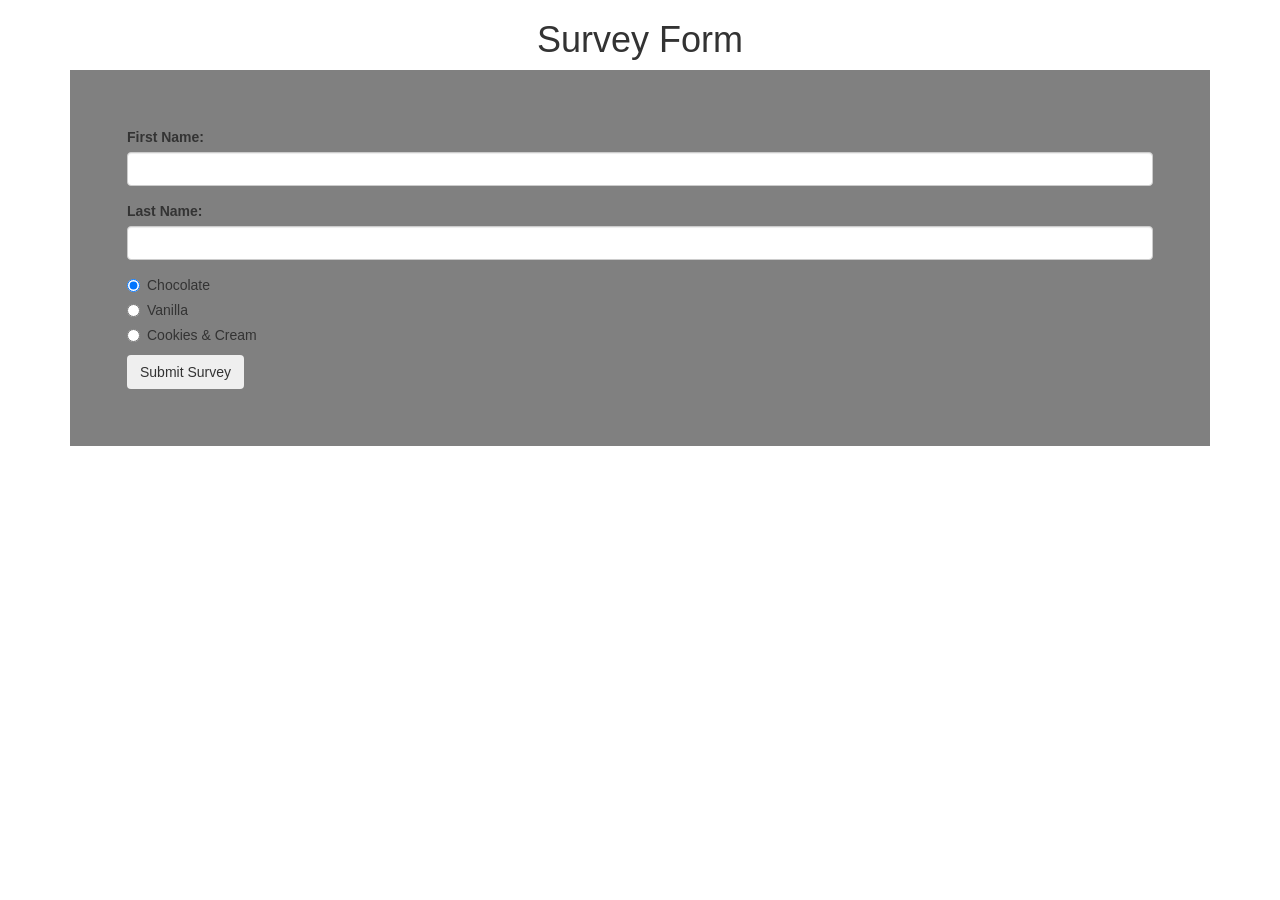
==== test-radio.html @ 4d7804ef "add test-radio.html and test-scripts.js to test and correct the radio form not submitting correctly" ====
<!DOCTYPE html>
<html>
  <head>
    <link rel="stylesheet" href="css/bootstrap.css">
    <link rel="stylesheet" href="css/styles.css">
    <script src="js/jquery-3.2.1.js"></script>
    <script src="js/test-scripts.js"></script>
    <meta charset="utf-8">
    <title>Test Radio Form</title>
  </head>
  <body>
    <div class="container">
      <h1>Survey Form</h1>
      <div>
        <form id="formSurvey">
          <div class="form-group">
            <label for="firstName">First Name: </label>
            <input id="lastName" class="form-control" type="text">
          </div>
          <div class="form-group">
            <label for="lastName">Last Name: </label>
            <input id="lastName" class="form-control" type="text">
          </div>
          <div class="radio">
            <label>
              <input type="radio" name="flavor" value="chocolate" checked>
              Chocolate
            </label>
          </div>
          <div class="radio">
            <label>
              <input type="radio" name="flavor" value="vanilla">
              Vanilla
            </label>
          </div>
          <div class="radio">
            <label>
              <input type="radio" name="flavor" value="cookiesandcream">
              Cookies & Cream
            </label>
          </div>

          <button type="submit" class="btn">Submit Survey</button>
        </form>
        <div id="survey">
          <h1>Survey Results</h1>
          <p>Hi there! <span class="firstName"></span> <span class="lastName"></span><br><span class="food"></span><br><span class="flavor"></span></p>
        </div>
      </div>
  </body>
</html>
---- css/styles.css ----
h1{
  text-align: center;
}
#formSurvey{
  border: 3px;
  background-color: gray;
  border-color: black;
  padding: 5%;
}

#webdesigner{
  display: none;
}
#androidapp{
  display: none;
}
#fullstack{
  display: none;
}
#survey{
  display: none;
}
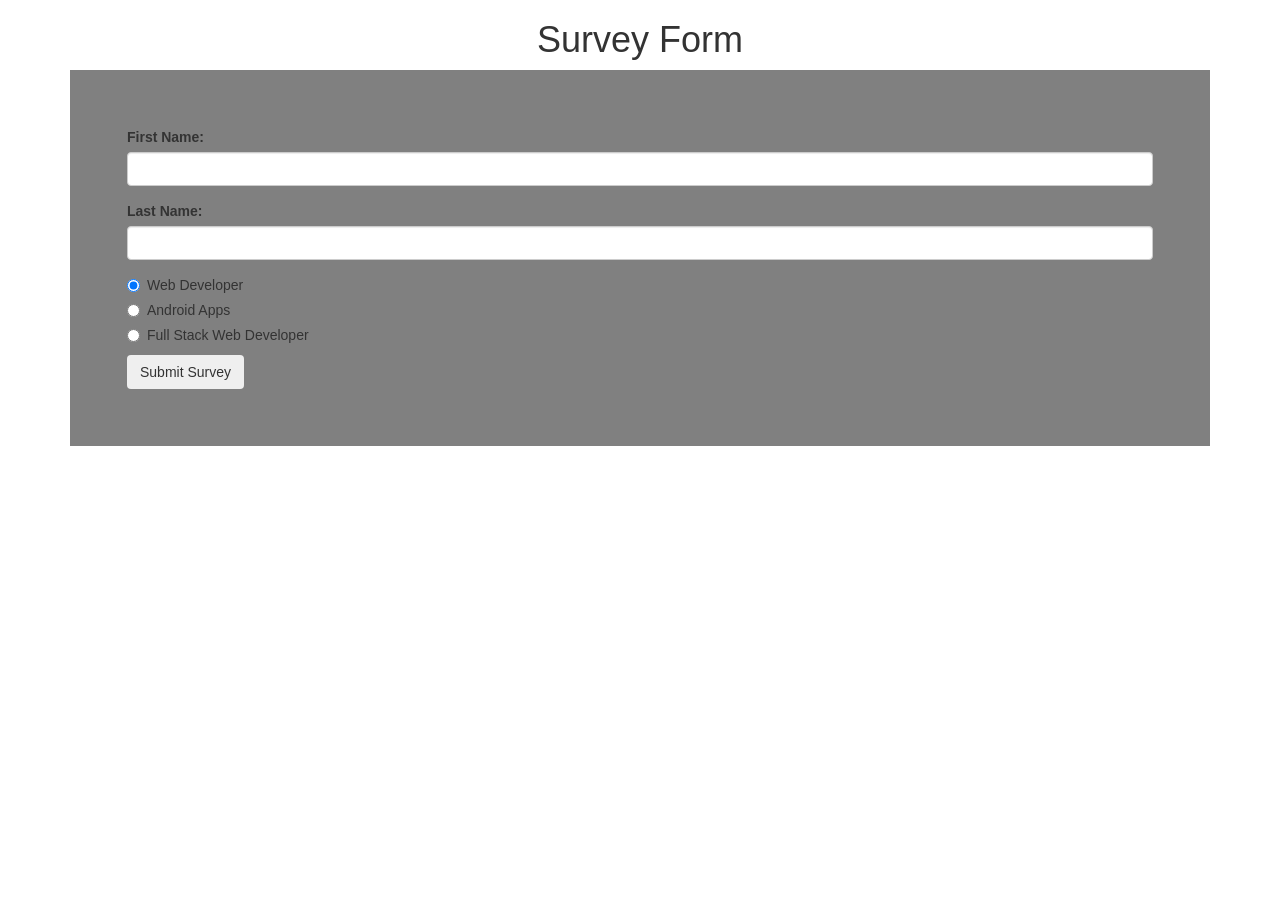
==== commit 95d08b70: "add working radio form code to track-suggester.html and scripts.js after testing complete in test-ra" ====
--- a/test-radio.html
+++ b/test-radio.html
@@ -23,20 +23,20 @@
           </div>
           <div class="radio">
             <label>
-              <input type="radio" name="flavor" value="chocolate" checked>
-              Chocolate
+              <input type="radio" name="track" value="web" checked>
+              Web Developer
             </label>
           </div>
           <div class="radio">
             <label>
-              <input type="radio" name="flavor" value="vanilla">
-              Vanilla
+              <input type="radio" name="track" value="android">
+              Android Apps
             </label>
           </div>
           <div class="radio">
             <label>
-              <input type="radio" name="flavor" value="cookiesandcream">
-              Cookies & Cream
+              <input type="radio" name="track" value="full">
+              Full Stack Web Developer
             </label>
           </div>
 
@@ -44,8 +44,32 @@
         </form>
         <div id="survey">
           <h1>Survey Results</h1>
-          <p>Hi there! <span class="firstName"></span> <span class="lastName"></span><br><span class="food"></span><br><span class="flavor"></span></p>
+          <p>Hi there! <span class="firstName"></span> <span class="lastName"></span><br><span class="food"></span><br><span class="track"></span></p>
         </div>
       </div>
+    </div>
+    <div class="container">
+      <div id="webdesigner">
+        <h1>Web Designer</h1>
+        <ul>
+          <li><a href="https://votinginfoproject.org/">Click Here</a> For Info on Being a Web Designer!</li>
+          <li><a href="https://en.wikipedia.org/wiki/Twenty-sixth_Amendment_to_the_United_States_Constitution">Click Here</a> for requirements!</li>
+        </ul>
+      </div>
+      <div id="androidapp">
+        <h1>Android App Developer</h1>
+        <ul>
+          <li><a href="https://votinginfoproject.org/">Click Here</a> Android App Developer</li>
+          <li><a href="https://en.wikipedia.org/wiki/Twenty-sixth_Amendment_to_the_United_States_Constitution">Click Here</a> for requirements!</li>
+        </ul>
+      </div>
+      <div id="fullstack">
+        <h1>Full Stack Web Developer</h1>
+        <ul>
+          <li><a href="https://votinginfoproject.org/">Click Here</a> Full Stack Web Developer</li>
+          <li><a href="https://en.wikipedia.org/wiki/Twenty-sixth_Amendment_to_the_United_States_Constitution">Click Here</a> for requirements!</li>
+        </ul>
+      </div>
+    </div>  
   </body>
 </html>
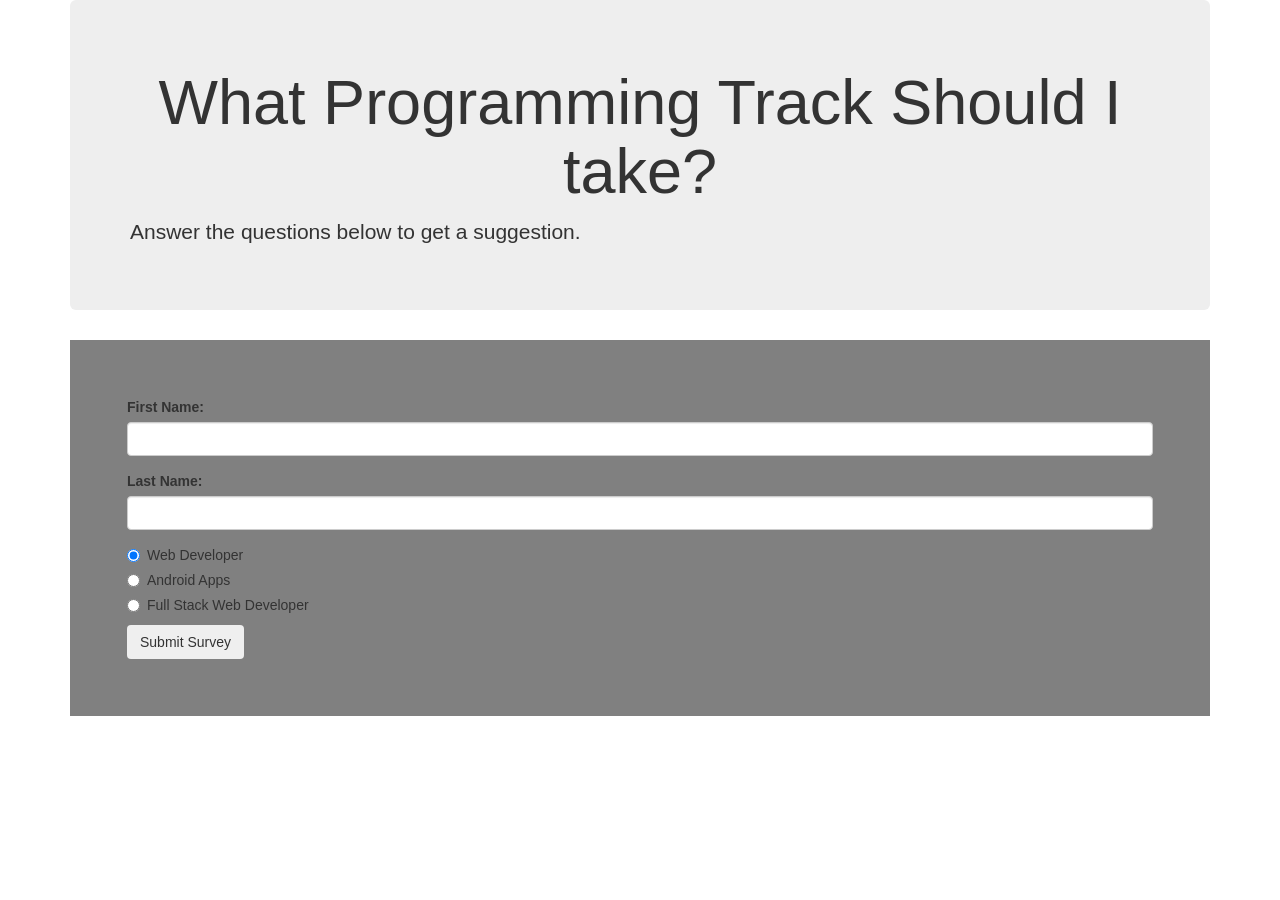
==== commit bdd2bfb7: "add panel panel-info to test-radio.html for track suggestions to appear in the panel format" ====
--- a/test-radio.html
+++ b/test-radio.html
@@ -6,11 +6,14 @@
     <script src="js/jquery-3.2.1.js"></script>
     <script src="js/test-scripts.js"></script>
     <meta charset="utf-8">
-    <title>Test Radio Form</title>
+    <title>Programming Track</title>
   </head>
   <body>
     <div class="container">
-      <h1>Survey Form</h1>
+      <div class="jumbotron">
+        <h1>What Programming Track Should I take?</h1>
+        <p>Answer the questions below to get a suggestion.</p>
+      </div>
       <div>
         <form id="formSurvey">
           <div class="form-group">
@@ -23,7 +26,7 @@
           </div>
           <div class="radio">
             <label>
-              <input type="radio" name="track" value="web" checked>
+              <input type="radio" name="track" value="webdesign" checked>
               Web Developer
             </label>
           </div>
@@ -35,7 +38,7 @@
           </div>
           <div class="radio">
             <label>
-              <input type="radio" name="track" value="full">
+              <input type="radio" name="track" value="fullstack">
               Full Stack Web Developer
             </label>
           </div>
@@ -44,32 +47,73 @@
         </form>
         <div id="survey">
           <h1>Survey Results</h1>
-          <p>Hi there! <span class="firstName"></span> <span class="lastName"></span><br><span class="food"></span><br><span class="track"></span></p>
+          <p>Hi there! <span class="firstName"></span> <span class="lastName"></span></p>
         </div>
-      </div>
+      </div><!--bottom of form div -->
     </div>
     <div class="container">
-      <div id="webdesigner">
-        <h1>Web Designer</h1>
-        <ul>
-          <li><a href="https://votinginfoproject.org/">Click Here</a> For Info on Being a Web Designer!</li>
-          <li><a href="https://en.wikipedia.org/wiki/Twenty-sixth_Amendment_to_the_United_States_Constitution">Click Here</a> for requirements!</li>
-        </ul>
-      </div>
-      <div id="androidapp">
-        <h1>Android App Developer</h1>
-        <ul>
-          <li><a href="https://votinginfoproject.org/">Click Here</a> Android App Developer</li>
-          <li><a href="https://en.wikipedia.org/wiki/Twenty-sixth_Amendment_to_the_United_States_Constitution">Click Here</a> for requirements!</li>
-        </ul>
-      </div>
-      <div id="fullstack">
-        <h1>Full Stack Web Developer</h1>
-        <ul>
-          <li><a href="https://votinginfoproject.org/">Click Here</a> Full Stack Web Developer</li>
-          <li><a href="https://en.wikipedia.org/wiki/Twenty-sixth_Amendment_to_the_United_States_Constitution">Click Here</a> for requirements!</li>
-        </ul>
-      </div>
-    </div>  
+      <div class="row">
+        <div class="col-xs-10">
+          <div class="panel panel-info" id="webdesigner">
+            <div class="panel-heading">
+              <h2 class="panel-title">Web Designer</h2>
+            </div>
+            <div class="panel-body">
+              <p>Based on your survery results we recommend the Web Designer Track</p>
+              <p><a href="https://www.epicodus.com/what-to-expect/" target="_blank">Epicodus Web Design Track</a></p>
+              <p><strong>You will learn:</strong></p>
+              <ul>
+                <li>HTML</li>
+                <li>CSS</li>
+                <li>Bootstrap</li>
+                <li>jQuery</li>
+              </ul>
+            </div>
+          </div>
+        </div>
+        <div class="col-xs-10">
+          <div class="panel panel-info" id="androidapp">
+            <div class="panel-heading">
+              <h2 class="panel-title">Andriod App Developer</h2>
+            </div>
+            <div class="panel-body">
+              <p>Based on your survery results we recommend the Android App Developer Track</p>
+              <p><a href="https://www.epicodus.com/what-to-expect/" target="_blank">Epicodus Android App Developer Track</a></p>
+              <p><strong>You will learn:</strong></p>
+              <ul>
+                <li>HTML</li>
+                <li>CSS</li>
+                <li>Bootstrap</li>
+                <li>jQuery</li>
+                <li>JavaScript</li>
+                <li>Java</li>
+                <li>Android</li>
+              </ul>
+            </div>
+          </div>
+        </div> <!--bottom of column -->
+        <div class="col-xs-10">
+          <div class="panel panel-info" id="fullstack">
+            <div class="panel-heading">
+              <h2 class="panel-title">Full Stack Web Developer</h2>
+            </div>
+            <div class="panel-body">
+              <p>Based on your survery results we recommend the Full Stack Web Developer Track</p>
+              <p><a href="https://www.epicodus.com/what-to-expect/" target="_blank">Epicodus Full Stack Web Developer Track</a></p>
+              <p><strong>You will learn:</strong></p>
+              <ul>
+                <li>HTML</li>
+                <li>CSS</li>
+                <li>Bootstrap</li>
+                <li>jQuery</li>
+                <li>JavaScript</li>
+                <li>C#</li>
+                <li>.NET</li>
+              </ul>
+            </div>
+          </div>
+        </div> <!--bottom of column -->
+      </div> <!--bottom of row -->
+    </div>  <!--bottom of container -->
   </body>
 </html>
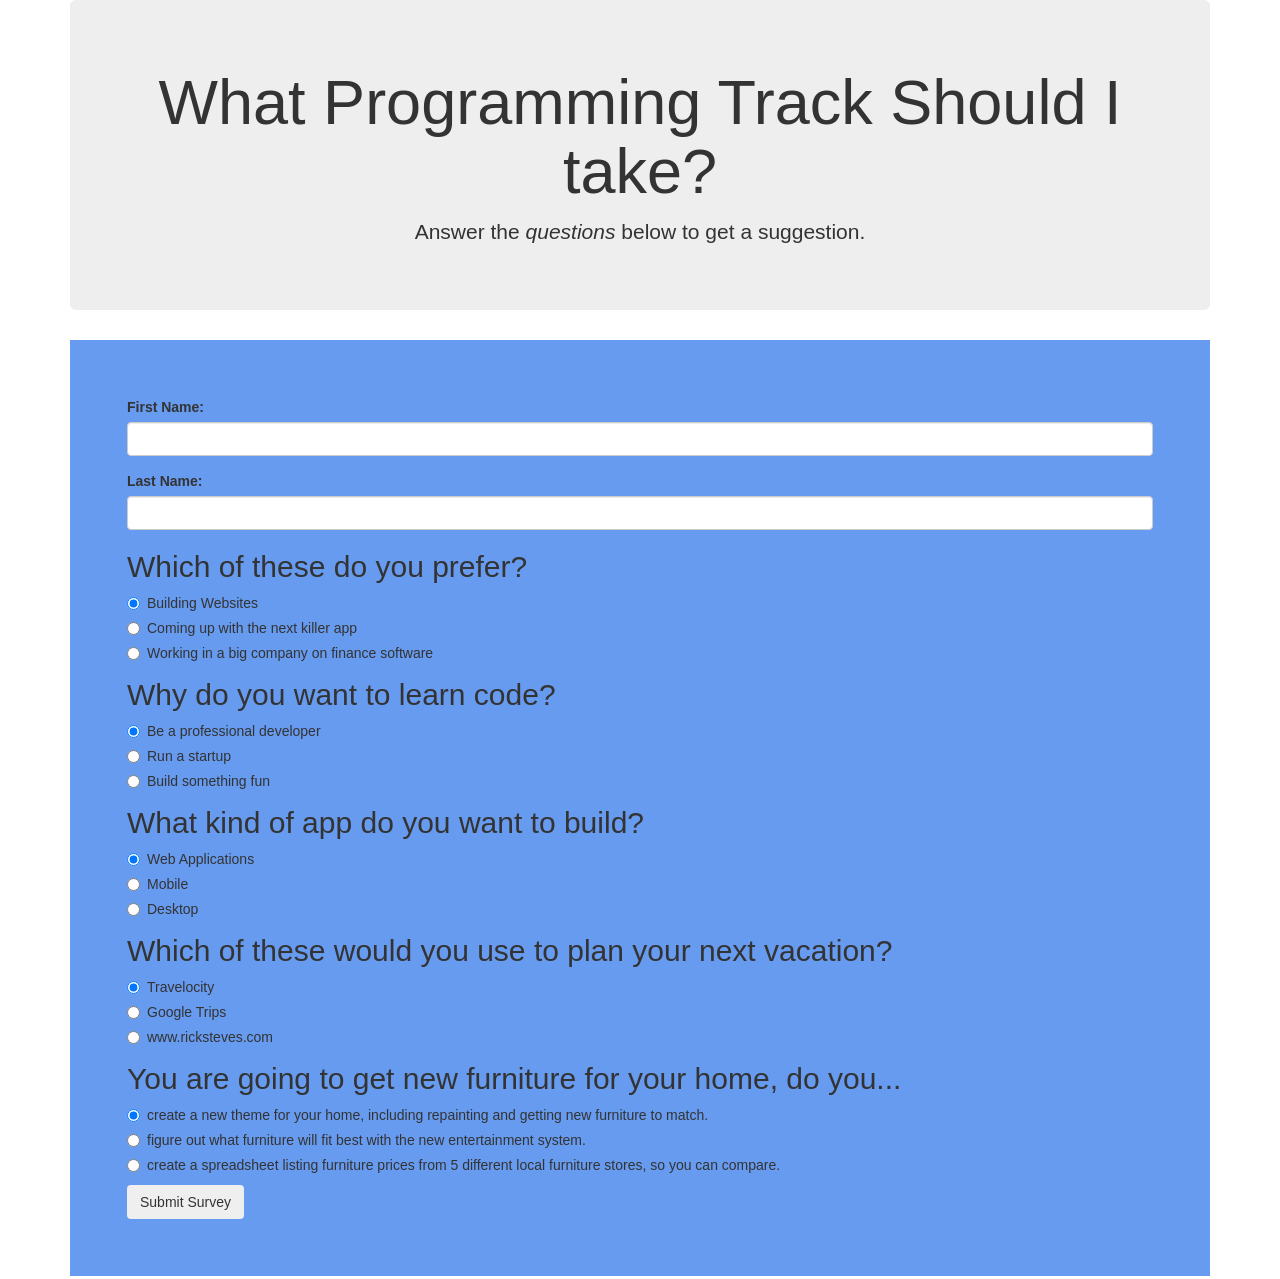
==== commit 6118d460: "add additional questions to test-radio.html using radio form" ====
--- a/test-radio.html
+++ b/test-radio.html
@@ -12,7 +12,7 @@
     <div class="container">
       <div class="jumbotron">
         <h1>What Programming Track Should I take?</h1>
-        <p>Answer the questions below to get a suggestion.</p>
+        <p>Answer the <em>questions</em> below to get a suggestion.</p>
       </div>
       <div>
         <form id="formSurvey">
@@ -25,24 +25,100 @@
             <input id="lastName" class="form-control" type="text">
           </div>
           <div class="radio">
+            <h2>Which of these do you prefer?</h2>
             <label>
               <input type="radio" name="track" value="webdesign" checked>
-              Web Developer
+              Building Websites
             </label>
           </div>
           <div class="radio">
             <label>
               <input type="radio" name="track" value="android">
-              Android Apps
+              Coming up with the next killer app
             </label>
           </div>
           <div class="radio">
             <label>
               <input type="radio" name="track" value="fullstack">
-              Full Stack Web Developer
+              Working in a big company on finance software
             </label>
           </div>
-
+          <div class="radio">
+            <h2>Why do you want to learn code?</h2>
+            <label>
+              <input type="radio" name="track2" value="webdesign" checked>
+              Be a professional developer
+            </label>
+          </div>
+          <div class="radio">
+            <label>
+              <input type="radio" name="track2" value="android">
+              Run a startup
+            </label>
+          </div>
+          <div class="radio">
+            <label>
+              <input type="radio" name="track2" value="fullstack">
+              Build something fun
+            </label>
+          </div>
+          <div class="radio">
+            <h2>What kind of app do you want to build?</h2>
+            <label>
+              <input type="radio" name="track3" value="webdesign" checked>
+              Web Applications
+            </label>
+          </div>
+          <div class="radio">
+            <label>
+              <input type="radio" name="track3" value="android">
+              Mobile
+            </label>
+          </div>
+          <div class="radio">
+            <label>
+              <input type="radio" name="track3" value="fullstack">
+              Desktop
+            </label>
+          </div>
+          <div class="radio">
+            <h2>Which of these would you use to plan your next vacation?</h2>
+            <label>
+              <input type="radio" name="track4" value="webdesign" checked>
+              Travelocity
+            </label>
+          </div>
+          <div class="radio">
+            <label>
+              <input type="radio" name="track4" value="android">
+              Google Trips
+            </label>
+          </div>
+          <div class="radio">
+            <label>
+              <input type="radio" name="track4" value="fullstack">
+              www.ricksteves.com
+            </label>
+          </div>
+          <div class="radio">
+            <h2>You are going to get new furniture for your home, do you...</h2>
+            <label>
+              <input type="radio" name="track5" value="webdesign" checked>
+              create a new theme for your home, including repainting and getting new furniture to match.
+            </label>
+          </div>
+          <div class="radio">
+            <label>
+              <input type="radio" name="track5" value="android">
+              figure out what furniture will fit best with the new entertainment system.
+            </label>
+          </div>
+          <div class="radio">
+            <label>
+              <input type="radio" name="track5" value="fullstack">
+              create a spreadsheet listing furniture prices from 5 different local furniture stores, so you can compare.
+            </label>
+          </div>
           <button type="submit" class="btn">Submit Survey</button>
         </form>
         <div id="survey">
--- a/css/styles.css
+++ b/css/styles.css
@@ -1,9 +1,12 @@
-h1{
+.jumbotron h1{
+  text-align: center;
+}
+.jumbotron p{
   text-align: center;
 }
 #formSurvey{
   border: 3px;
-  background-color: gray;
+  background-color: #679bef;
   border-color: black;
   padding: 5%;
 }
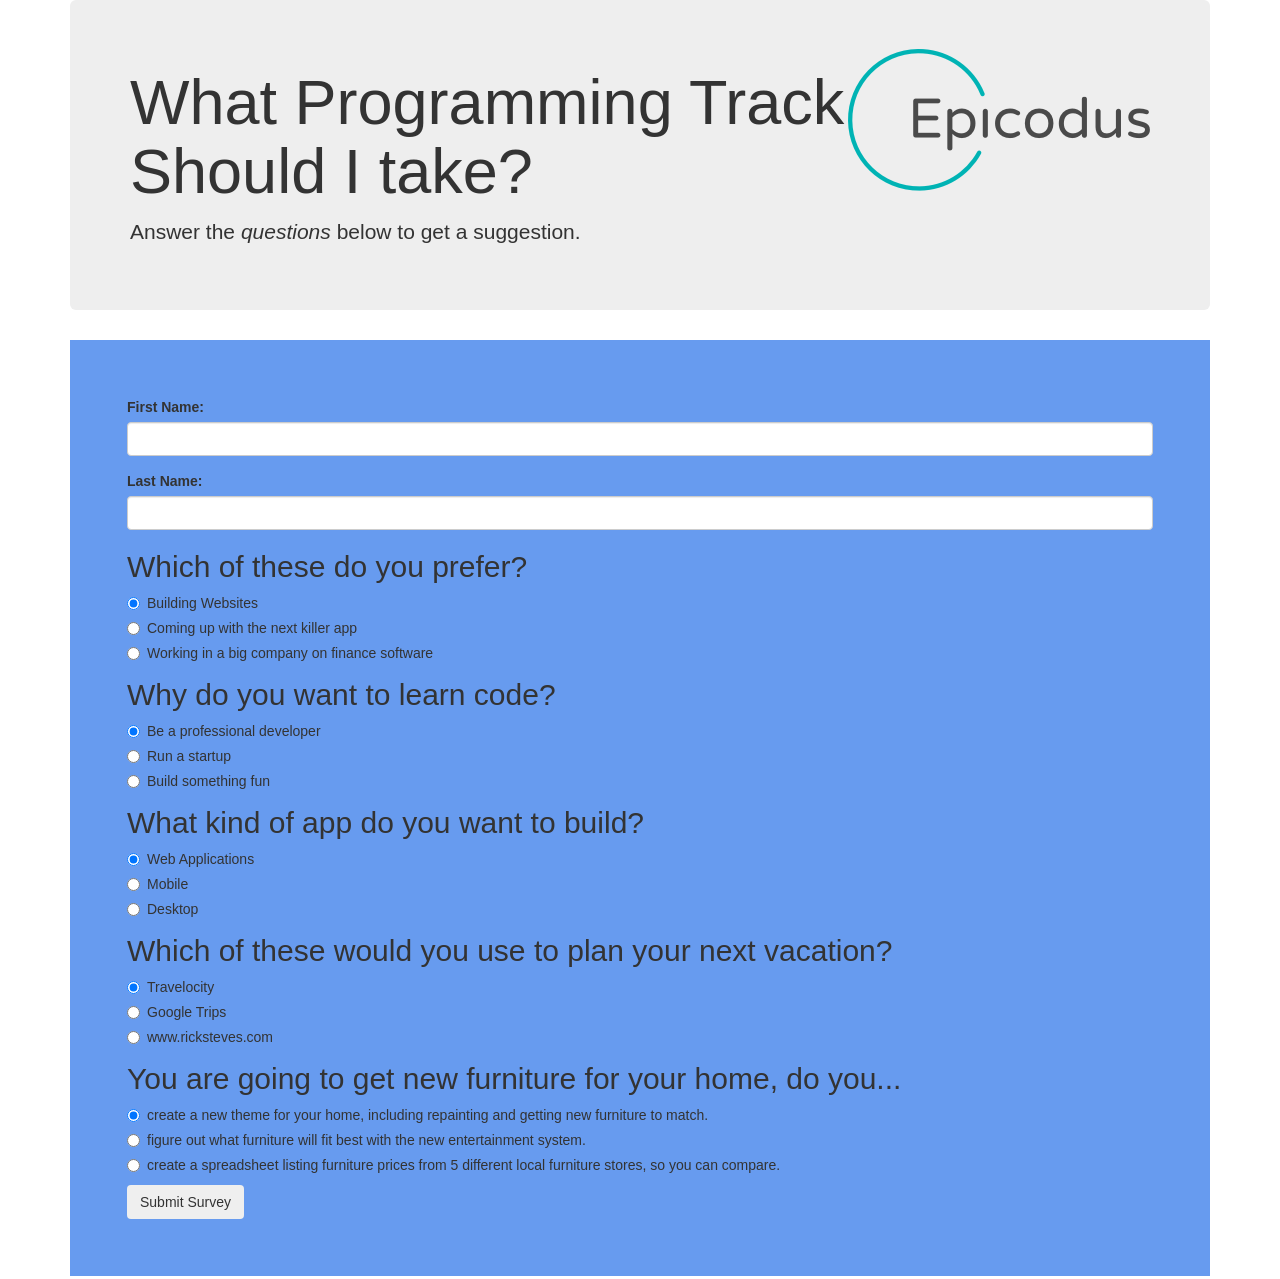
==== commit ec9e89ab: "add epicodus.png to jumbotron class in test-radio.html with CSS float right for img.logo" ====
--- a/test-radio.html
+++ b/test-radio.html
@@ -11,6 +11,7 @@
   <body>
     <div class="container">
       <div class="jumbotron">
+        <img class="logo" src="img/epicodus.png" alt="Epicodus Logo">
         <h1>What Programming Track Should I take?</h1>
         <p>Answer the <em>questions</em> below to get a suggestion.</p>
       </div>
--- a/css/styles.css
+++ b/css/styles.css
@@ -1,8 +1,16 @@
+.jumbotron {
+
+}
+
+
 .jumbotron h1{
-  text-align: center;
+  text-align: left;
 }
 .jumbotron p{
-  text-align: center;
+  text-align: left;
+}
+img.logo {
+  float:right;
 }
 #formSurvey{
   border: 3px;
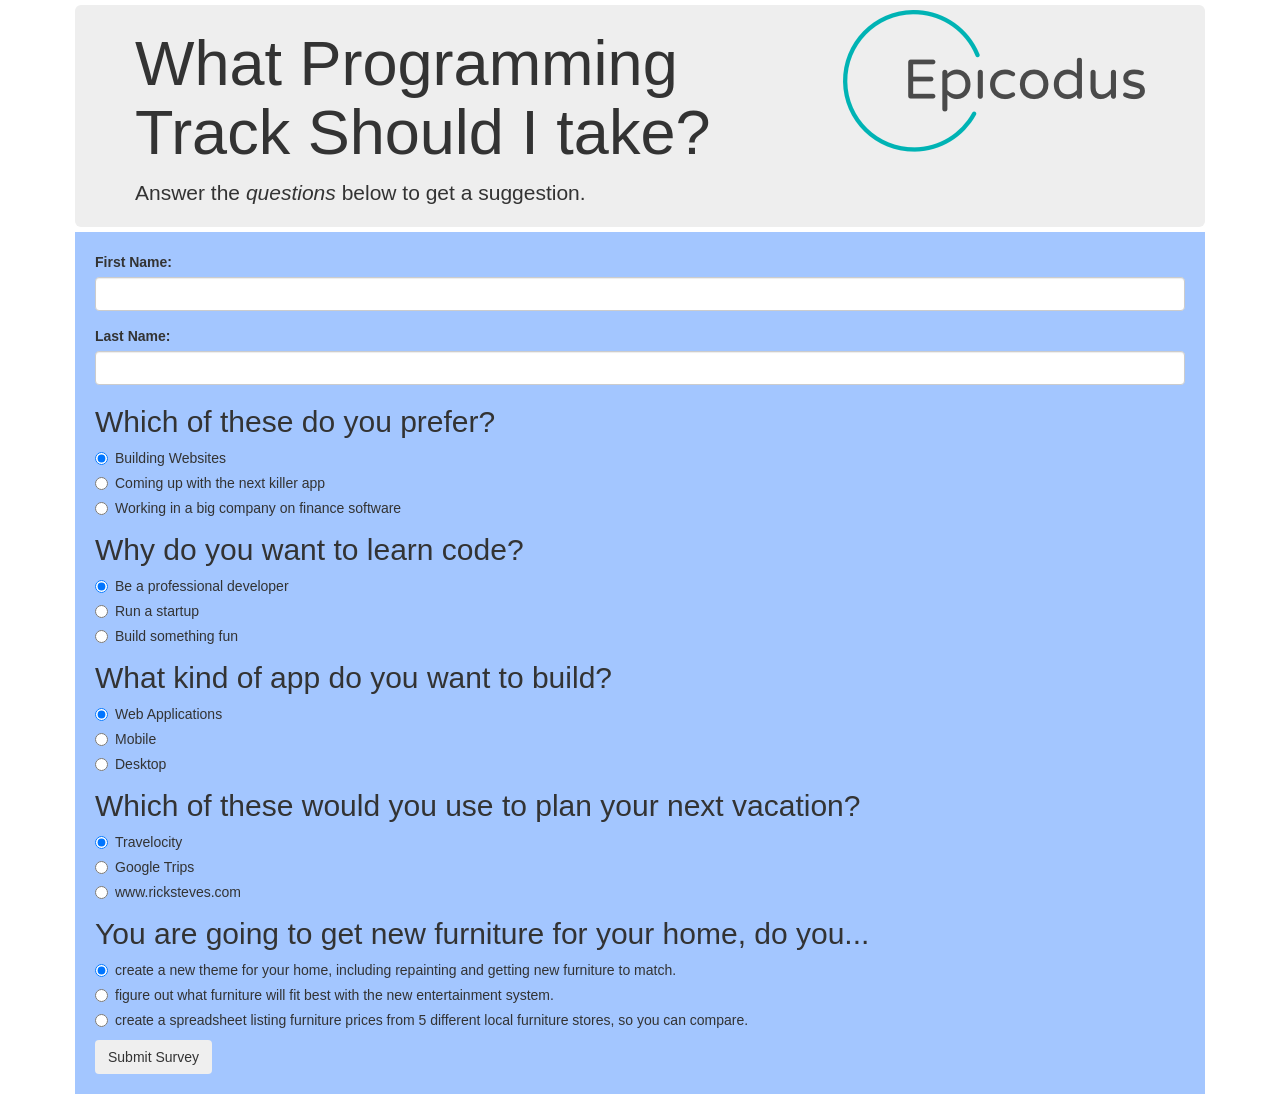
==== commit f7ce50c0: "fix lastName class in form not showing up in survey results" ====
--- a/test-radio.html
+++ b/test-radio.html
@@ -19,7 +19,7 @@
         <form id="formSurvey">
           <div class="form-group">
             <label for="firstName">First Name: </label>
-            <input id="lastName" class="form-control" type="text">
+            <input id="firstName" class="form-control" type="text">
           </div>
           <div class="form-group">
             <label for="lastName">Last Name: </label>
@@ -151,7 +151,7 @@
         <div class="col-xs-10">
           <div class="panel panel-info" id="androidapp">
             <div class="panel-heading">
-              <h2 class="panel-title">Andriod App Developer</h2>
+              <h2 class="panel-title">Android App Developer</h2>
             </div>
             <div class="panel-body">
               <p>Based on your survery results we recommend the Android App Developer Track</p>
--- a/css/styles.css
+++ b/css/styles.css
@@ -1,8 +1,8 @@
 .jumbotron {
-
+  margin: 5px;
+  border: 2px #94b7ef;
+  padding: 4px;
 }
-
-
 .jumbotron h1{
   text-align: left;
 }
@@ -12,13 +12,16 @@
 img.logo {
   float:right;
 }
+.formbox {
+  border: 10px;
+  border-color: black;
+}
 #formSurvey{
-  border: 3px;
-  background-color: #679bef;
-  border-color: black;
-  padding: 5%;
+  margin: 5px;
+  border: 2px black;
+  background-color: #a3c6ff;
+  padding: 20px;
 }
-
 #webdesigner{
   display: none;
 }
